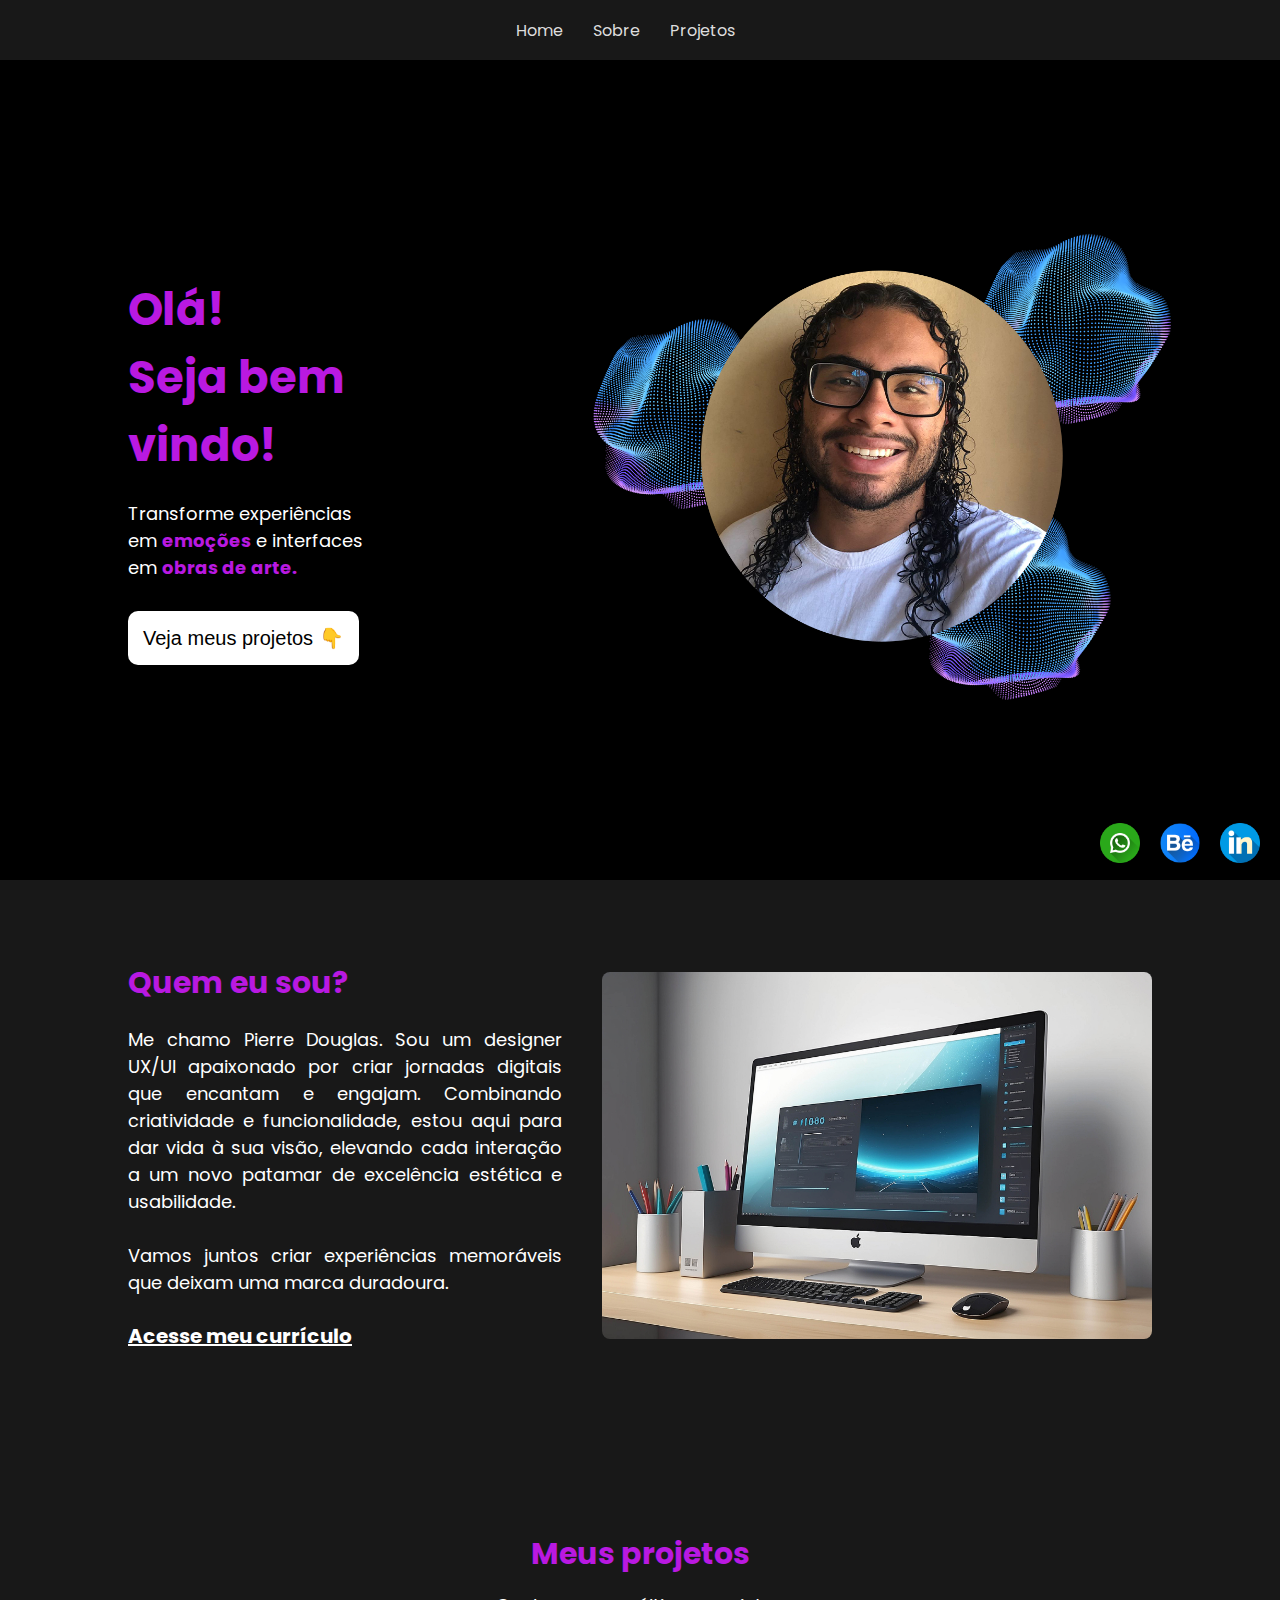
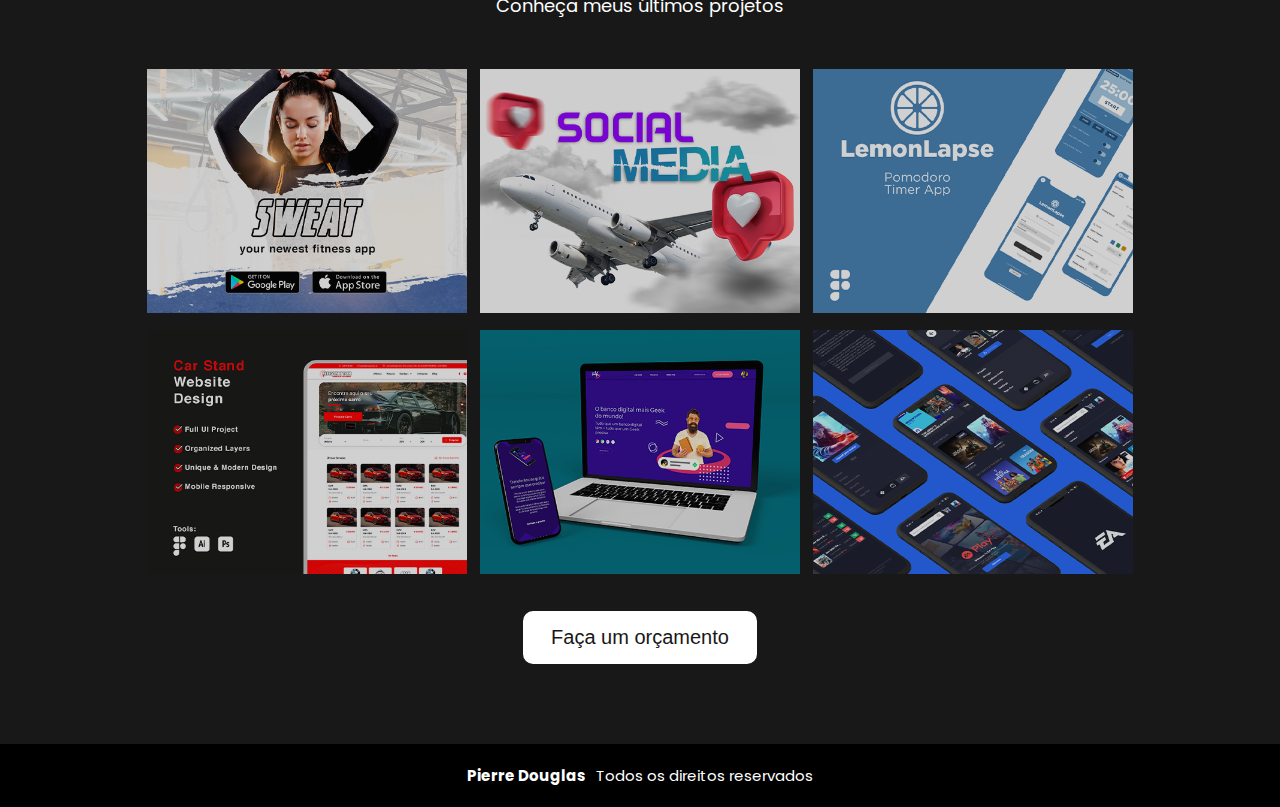
==== index.html @ c40a88bc "new" ====
<!DOCTYPE html>
<html lang="en">
<head>
    <meta charset="UTF-8">
    <meta name="viewport" content="width=device-width, initial-scale=1.0">

    <link rel="preconnect" href="https://fonts.googleapis.com">
    <link rel="preconnect" href="https://fonts.gstatic.com" crossorigin>
    <link href="https://fonts.googleapis.com/css2?family=Poppins:ital,wght@0,100;0,200;0,300;0,400;0,500;0,600;0,700;0,800;0,900;1,100;1,200;1,300;1,400;1,500;1,600;1,700;1,800;1,900&display=swap" rel="stylesheet">
<link rel="stylesheet" href="style.css" />
<link rel="icon" href="images/favicon.png" type="image/png">
    <title>Pierre Portfólio </title>
</head>
<body>
    
    <nav class="nav">
        <ul class="nav-list">
            <li>
                <a href="#Home">Home </a>
            </li>
            <li>
                <a href="#Sobre">Sobre</a>
            </li>
            <li>
                <a href="#Projetos">Projetos </a>
            </li>
        </ul>
    </nav>

    <section>

        <div class="icon">
            <a href="https://wa.me/5581995473404" target="_blank"> <img src="images/whatsapp.png" alt="Botão whatsapp" width="50px"></a>
            <a href="https://www.behance.net/pierredouglas" target="_blank"> <img src="images/behance.png" alt="Botão whatsapp" width="50px"></a>
            <a href="https://www.linkedin.com/in/pierre-douglas-designer/" target="_blank"> <img src="images/linkedin.png" alt="Botão whatsapp" width="50px"></a>
        </div>


    <section id="Home" class="main">
        <div>
            <h1>Olá! <br> Seja bem vindo!</h1>
            <p>Transforme experiências em <span  style="color: #b919e1; font-weight: bold;">emoções</span> e interfaces em <span style="color: #b919e1; font-weight: bold;">obras de arte.</span> </p>
            <a href="#Projetos">
                <button class="call-to-action">
                    Veja meus projetos 👇
                </button>
            </a>
        </div>
        <div class="imagem">
            <img src="images/pierre.png" width="600px" class="desktop-img" alt="">
        </div>
    </section>

    <section id="Sobre" class="about">
        <div>
            <h2>Quem eu sou?</h2>
            <p> Me chamo Pierre Douglas. Sou um designer UX/UI apaixonado por criar jornadas digitais que encantam e engajam. Combinando criatividade e funcionalidade, estou aqui para dar vida à sua visão, elevando cada interação a um novo patamar de excelência estética e usabilidade. <br> <br> Vamos juntos criar experiências memoráveis que deixam uma marca duradoura.</p>
              <br>
              <a href="https://docs.google.com/document/d/1nhNh8H4AuAUu5iuCCggR9GYhBog9UcaBTjgMEk11UwM" target="_blank" class="cu">Acesse meu currículo</a>  
        </div>
        <img src="images/tela.jpg" alt="">
    </section>

    <section id="Projetos" class="projects">
        <h2>Meus projetos</h2>
        <p>Conheça meus últimos projetos</p>

        <div class="project-list">
          <a href="https://www.behance.net/gallery/182804619/SWEAT-Mobile-Fitness-App" target="_blank"><img  src="images/1.png" alt=""></a>  
           <a href="https://www.behance.net/gallery/195529993/SOCIALMEDIA" target="_blank"><img src="images/2.png" alt=""></a> 
            <a href="https://www.behance.net/gallery/176402087/LemonLapse-Pomodoro-Timer-App" target="_blank"><img src="images/3.png" alt=""></a>
        </div>

        <div class="project-list">
           <a href="https://www.behance.net/gallery/195540351/Car-Stand-Website-UI-UX-Design" target="_blank"><img src="images/6.png" alt=""></a>
           <a href="https://www.behance.net/gallery/136677761/DIGITAL-BANK-UI-UX-DESIGN" target="_blank"><img src="images/4.png" alt=""></a> 
            <a href="https://www.behance.net/gallery/195944293/EA-APP-MOBILE-UX-UI-DESIGN-ELECTRONIC-GAMES-APP" target="_blank"><img src="images/5.png" alt=""></a>
        </div>

       <a href="https://wa.me/5581995473404" target="_blank"><button class="action">Faça um orçamento</button></a>
    </section>

   

    </section>


    
    <footer>
        <h3>
            <a href="#">Pierre Douglas</a>
        </h3>
        <p>Todos os direitos reservados</p>
    </footer>

    
</body>
</html>
---- style.css ----
*{
    margin: 0;
    padding: 0;
    outline: 0;
    box-sizing: border-box;
}

body{
    font-family: 'Poppins', sans-serif;
    --light-dark: #181818;
    --dark-dark: black;
    --main-text: #b919e1;
    --second-text: white;
}

html{
    scroll-behavior: smooth;
}



.nav{
    display: flex;
    background-color: var(--light-dark);
    height: 60px;
    width: 100%;
    justify-content: center;
    flex-direction: row;
    position: sticky;
    top: 0;
    z-index: 9;  
}

.nav-list{
    display: flex;
    align-items: center;
    list-style: none;
    margin-right: 30px;
}

.nav-list a{
    text-decoration: none;
    color: #ddd;
    padding: 15px;
}

.nav-list a:hover{
    color: white;
}

.main{
    width: 100%;
    background-color: black;
    height: calc(100vh - 80px);
    display: flex;
    align-items: center;
    padding-left: 10%;
}


.imagem{
    margin-left: 200px;
    margin-right: 100px;
}


.main h1{
    color: var(--main-text);
    font-size: 45px;
}

.main p{
    color: white;
    font-size: 18px;
    font-style: normal;
    margin-top: 20px;
    margin-bottom: 30px;
}
.call-to-action{
    cursor: pointer;
    background-color: white;
    border: 0;
    padding: 15px;
    border-radius: 10px;
    font-size: 20px;
    font-weight: lighter;
    transition: 1s;
}

.call-to-action:hover{
    transform: scale(1.1);
}

.cu{
    font-size: 20px;
    font-weight: bold;
    text-decoration: underline;
    color: var(--second-text);
}

.cu:hover{
    color: var(--main-text);
}

.about{
    background-color: var(--light-dark);
    width: 100%;
    padding-left: 10%;
    padding-right: 10%;
    padding-top: 80px;
    padding-bottom: 80px;
    display: flex;
    align-items: center;
    justify-content: space-between;
}

.about div{
    max-width: 50%;
    padding-right: 40px;
}

.about img{
    max-width: 550px;
    border-radius: 8px;
}

.about div h2{
    color: #b919e1;
    font-size: 30px;
    margin-bottom: 20px;
}

.about div p{
    color: var(--second-text);
    font-size: 18px;
    font-weight: normal;
    text-align: justify;
    text-justify: inter-word;
}

.projects{
    width: 100%;
    display: flex;
    flex-direction: column;
    align-items: center;
    justify-content: center;
    padding: 80px 0;
    background-color: var(--light-dark);
}
.projects h2{
    color: #b919e1;
    font-size: 30px;
    margin-bottom: 15px;
    margin-top: 20px;
}

.projects p{
    color: var(--second-text);
    font-size: 18px;
    margin-bottom: 50px;
    font-weight: normal;
}

.project-list {
    width: 100%;
    margin-bottom: 10px;
    display: flex;
    align-items: center;
    justify-content: center;
}

.project-list a {
    width: 25%; /* Distribute anchor width equally to maintain layout */
    margin-left: 0.5%;
    margin-right: 0.5%;
    text-decoration: none; /* Remove underline from anchor */
    opacity: 0.8;
    transition: opacity 0.8s;
}

.project-list a:hover {
    opacity: 1;
}

.project-list img {
    width: 100%; /* Make image fill the anchor */
}



.action{
    cursor: pointer;
    background-color: var(--second-text);
    border: 20px;
    margin-top: 20px;
    padding: 15px 28px;
    border-radius: 10px;
    font-size: 20px;
    font-weight: lighter;
    color: var(--light-dark);
    transition: 1s;
}
.action:hover{
    transform: scale(1.1);
}


.icon {
    position: fixed; /* Make the button fixed */
    bottom: 20px; /* Adjust the distance from the bottom as needed */
    right: 10px; /* Adjust the distance from the right as needed */
    display: flex;
    flex-direction: row;
    z-index: 999; /* Ensure the button stays on top of other elements */
}

.icon a{
    padding: 10px;
}

.icon a {
    display: block; /* Ensures the entire image area is clickable */
}

.icon img {
    width: 40px;
    height: auto;
    transition: transform 0.2s ease; /* Add a transition effect */
}

.icon a:hover img {
    transform: scale(1.1); /* Increase size on hover */
}


footer{
    width: 100%;
    background-color: var(--dark-dark);
    padding: 20px 0;
    display: flex;
    justify-content: center;
    align-items: center;
    color: white;
}
footer h3{
    font-size: 15px;
    font-weight: bold;
}

footer p{
    font-size: 15px;
    font-weight: normal;
    margin-left: 10px;
}

footer a{
    text-decoration: none;
    color: white;
}

@media (max-width:1050px){
    .main h1{
        font-size: 22px;
    }
    .main p{
        font-size: 16px;
    }

    .imagem{
        display: none;
    }


    
.about{
    flex-direction: column;
    padding-top: 80px;
    padding-left: 0;
    padding-right: 0;
    padding-bottom: 0;

}
.about div{
    max-width: 80%;
}
.about img{
    margin-top: 30px;
    width: 80%;
}
.about div h2{
    font-size: 22px;
}
.about p{
    font-size: 16px;
}



.project-list a {
    width: 45%; /* Reduzir a largura do link */
    margin: 5px; /* Ajustar a margem */
    margin-left: 10px;
    margin-right: 10px;
}

.projects h2 {
    font-size: 24px; /* Reduzir o tamanho do título */
}

.projects p {
    font-size: 16px; /* Reduzir o tamanho do parágrafo */
    margin-bottom: 30px; /* Ajustar a margem inferior */
}






footer{
    flex-direction: column;
    font-size: 20px;
    margin: 0px;
}
}
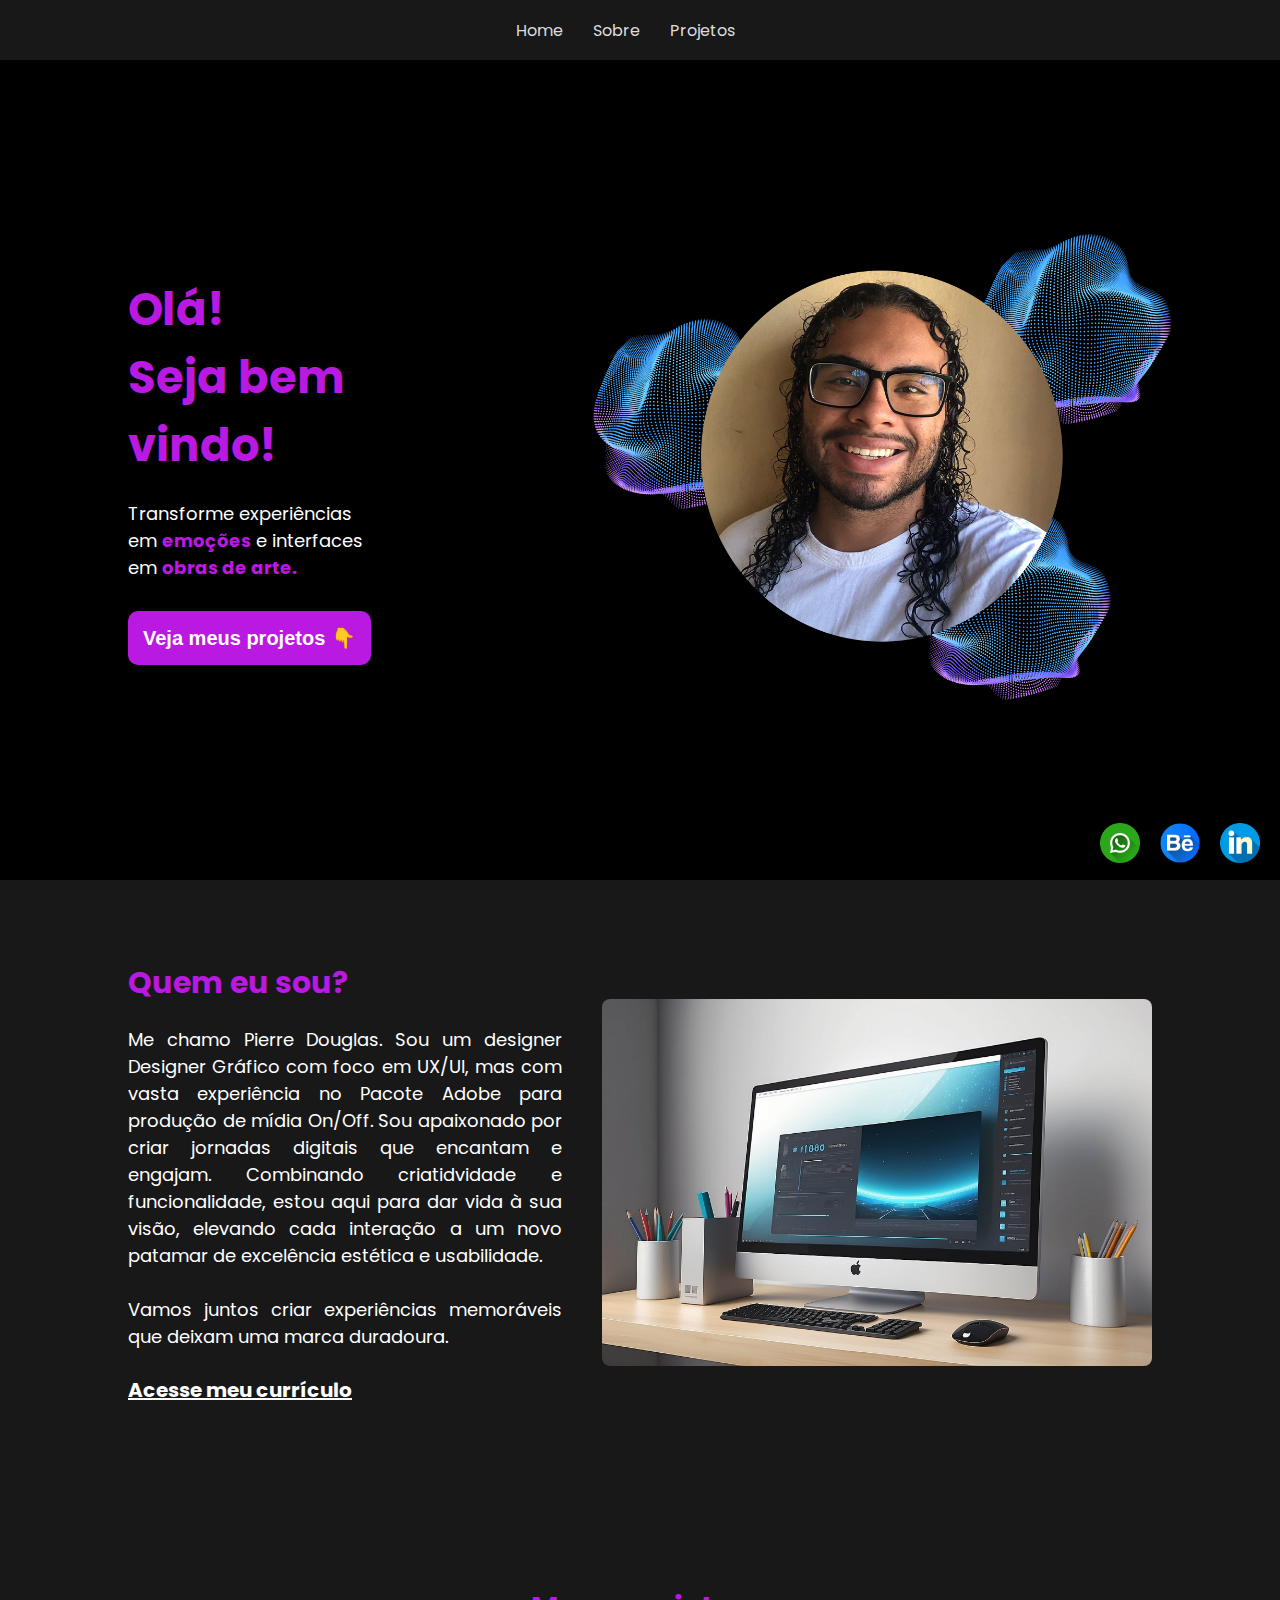
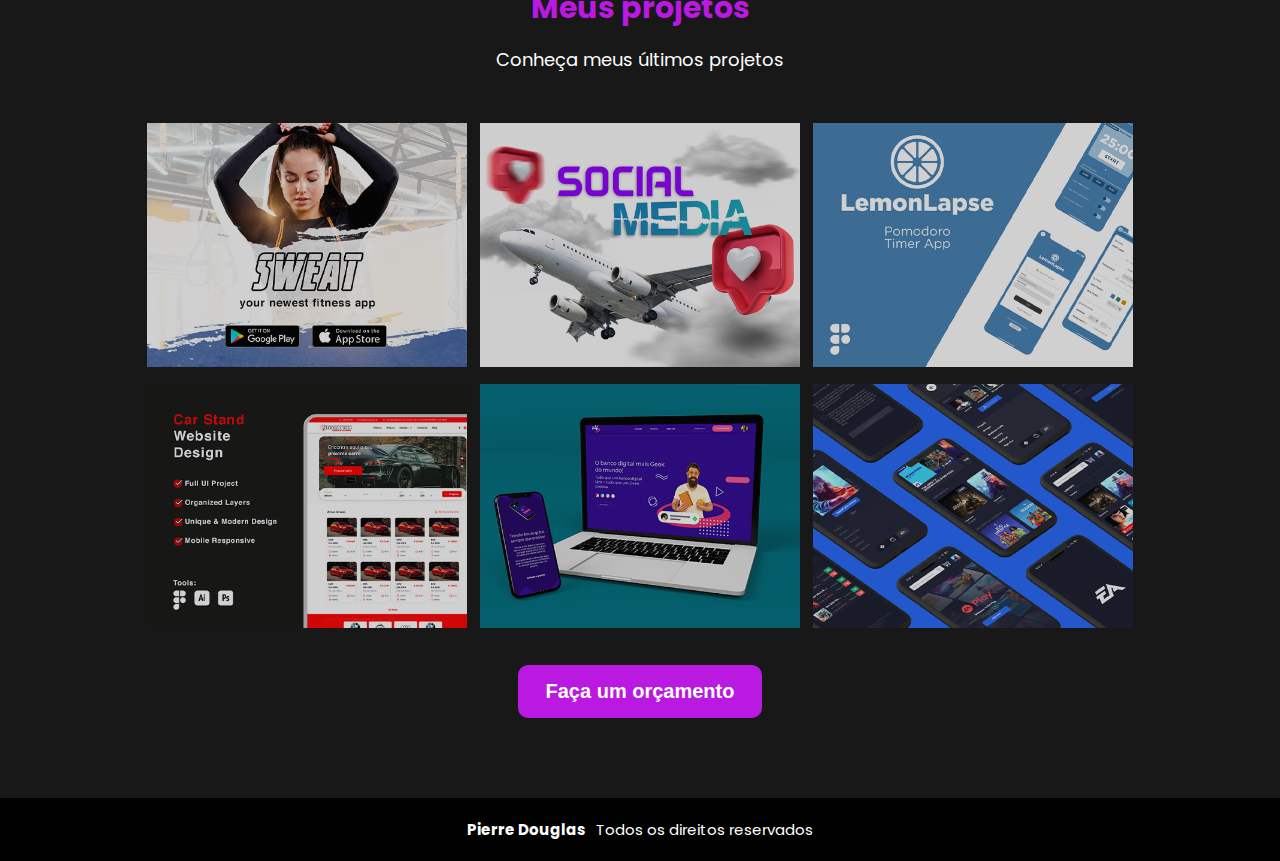
==== commit 37bd595f: "Update index.html" ====
--- a/index.html
+++ b/index.html
@@ -54,7 +54,7 @@
     <section id="Sobre" class="about">
         <div>
             <h2>Quem eu sou?</h2>
-            <p> Me chamo Pierre Douglas. Sou um designer UX/UI apaixonado por criar jornadas digitais que encantam e engajam. Combinando criatividade e funcionalidade, estou aqui para dar vida à sua visão, elevando cada interação a um novo patamar de excelência estética e usabilidade. <br> <br> Vamos juntos criar experiências memoráveis que deixam uma marca duradoura.</p>
+            <p> Me chamo Pierre Douglas. Sou um designer Designer Gráfico com foco em UX/UI, mas com vasta experiência no Pacote Adobe para produção de mídia On/Off. Sou apaixonado por criar jornadas digitais que encantam e engajam. Combinando criatidvidade e funcionalidade, estou aqui para dar vida à sua visão, elevando cada interação a um novo patamar de excelência estética e usabilidade. <br> <br> Vamos juntos criar experiências memoráveis que deixam uma marca duradoura.</p>
               <br>
               <a href="https://docs.google.com/document/d/1nhNh8H4AuAUu5iuCCggR9GYhBog9UcaBTjgMEk11UwM" target="_blank" class="cu">Acesse meu currículo</a>  
         </div>
--- a/style.css
+++ b/style.css
@@ -78,12 +78,13 @@
 }
 .call-to-action{
     cursor: pointer;
-    background-color: white;
+    background-color: var(--main-text);
     border: 0;
     padding: 15px;
     border-radius: 10px;
     font-size: 20px;
-    font-weight: lighter;
+    font-weight: bold;
+    color: var(--second-text);
     transition: 1s;
 }
 
@@ -170,10 +171,10 @@
 }
 
 .project-list a {
-    width: 25%; /* Distribute anchor width equally to maintain layout */
+    width: 25%; 
     margin-left: 0.5%;
     margin-right: 0.5%;
-    text-decoration: none; /* Remove underline from anchor */
+    text-decoration: none; 
     opacity: 0.8;
     transition: opacity 0.8s;
 }
@@ -183,21 +184,21 @@
 }
 
 .project-list img {
-    width: 100%; /* Make image fill the anchor */
+    width: 100%; 
 }
 
 
 
 .action{
     cursor: pointer;
-    background-color: var(--second-text);
+    background-color: var(--main-text);
     border: 20px;
     margin-top: 20px;
     padding: 15px 28px;
     border-radius: 10px;
     font-size: 20px;
-    font-weight: lighter;
-    color: var(--light-dark);
+    font-weight: bold;
+    color: var(--second-text);
     transition: 1s;
 }
 .action:hover{
@@ -206,12 +207,12 @@
 
 
 .icon {
-    position: fixed; /* Make the button fixed */
-    bottom: 20px; /* Adjust the distance from the bottom as needed */
-    right: 10px; /* Adjust the distance from the right as needed */
+    position: fixed; 
+    bottom: 20px; 
+    right: 10px; 
     display: flex;
     flex-direction: row;
-    z-index: 999; /* Ensure the button stays on top of other elements */
+    z-index: 999; 
 }
 
 .icon a{
@@ -219,17 +220,17 @@
 }
 
 .icon a {
-    display: block; /* Ensures the entire image area is clickable */
+    display: block; 
 }
 
 .icon img {
     width: 40px;
     height: auto;
-    transition: transform 0.2s ease; /* Add a transition effect */
+    transition: transform 0.2s ease; 
 }
 
 .icon a:hover img {
-    transform: scale(1.1); /* Increase size on hover */
+    transform: scale(1.1); 
 }
 
 
@@ -297,19 +298,19 @@
 
 
 .project-list a {
-    width: 45%; /* Reduzir a largura do link */
-    margin: 5px; /* Ajustar a margem */
+    width: 45%; 
+    margin: 5px; 
     margin-left: 10px;
     margin-right: 10px;
 }
 
 .projects h2 {
-    font-size: 24px; /* Reduzir o tamanho do título */
+    font-size: 24px; 
 }
 
 .projects p {
-    font-size: 16px; /* Reduzir o tamanho do parágrafo */
-    margin-bottom: 30px; /* Ajustar a margem inferior */
+    font-size: 16px; 
+    margin-bottom: 30px; 
 }
 
 
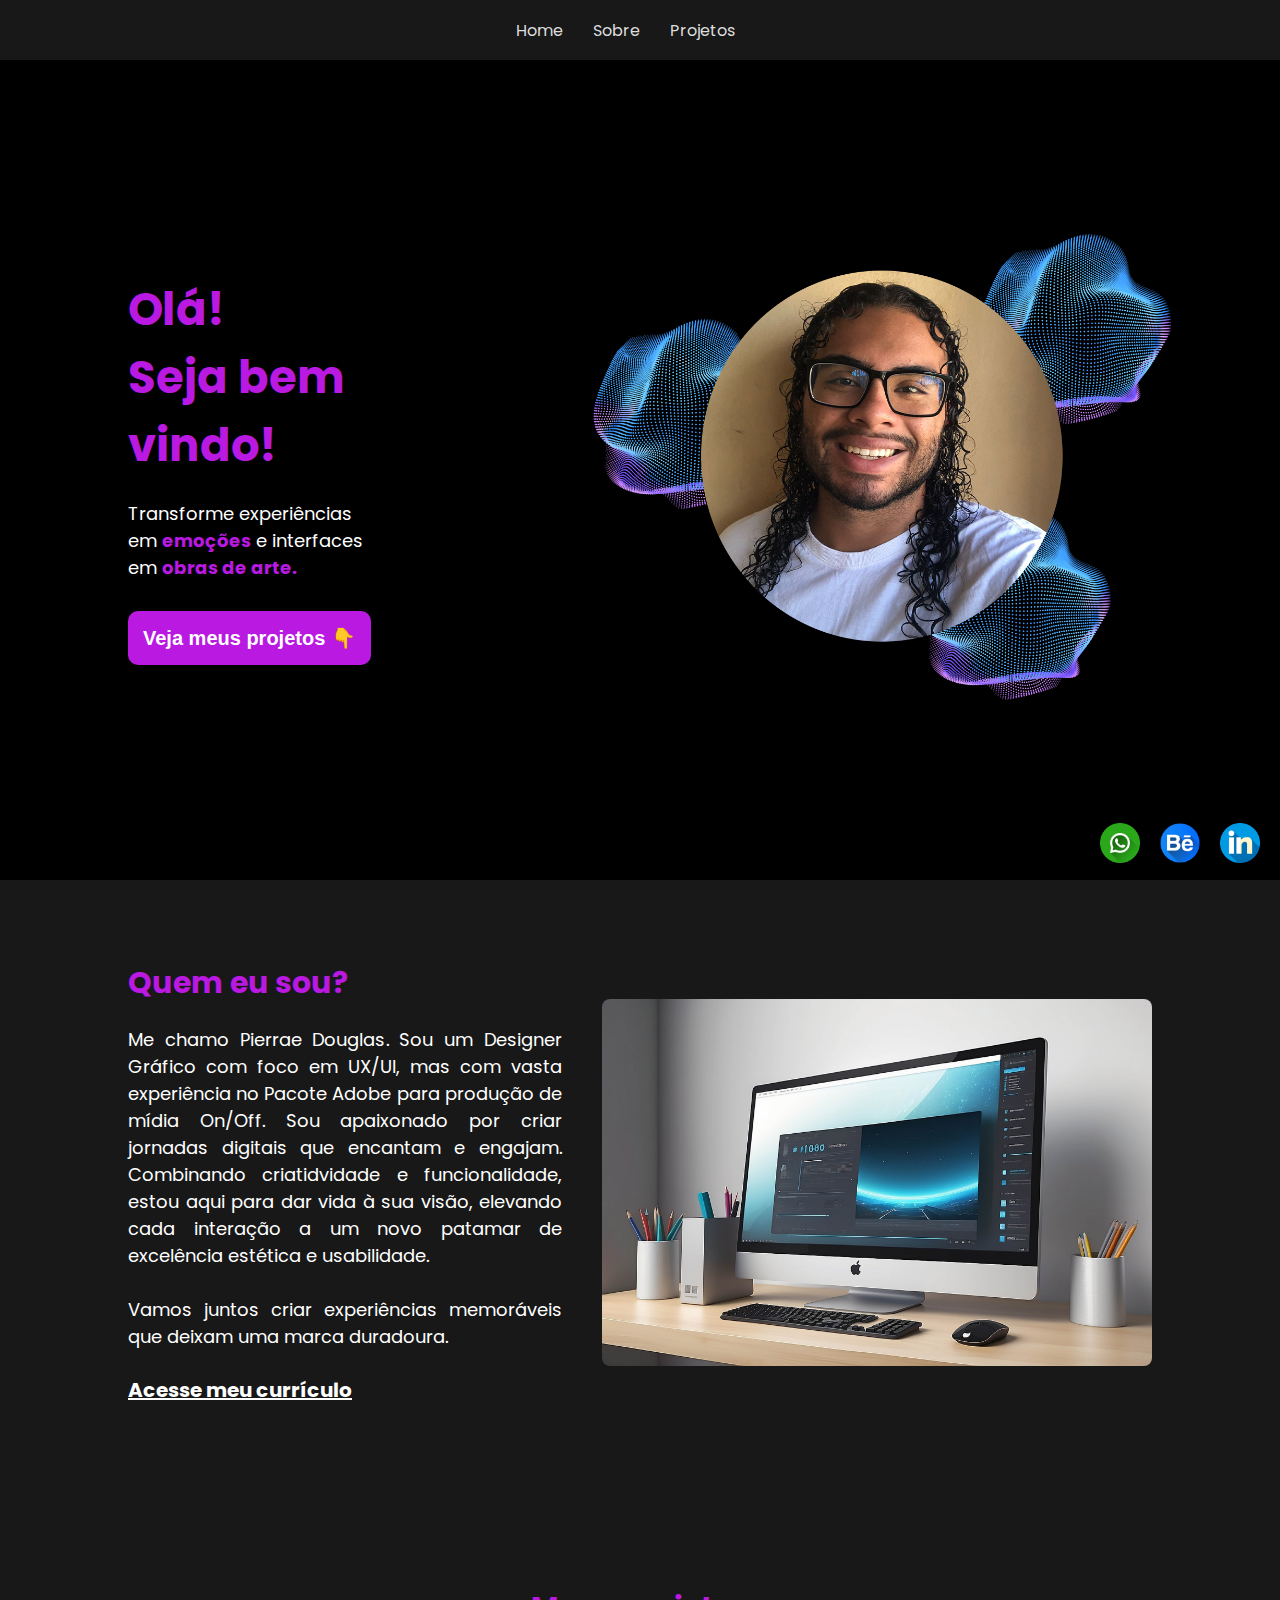
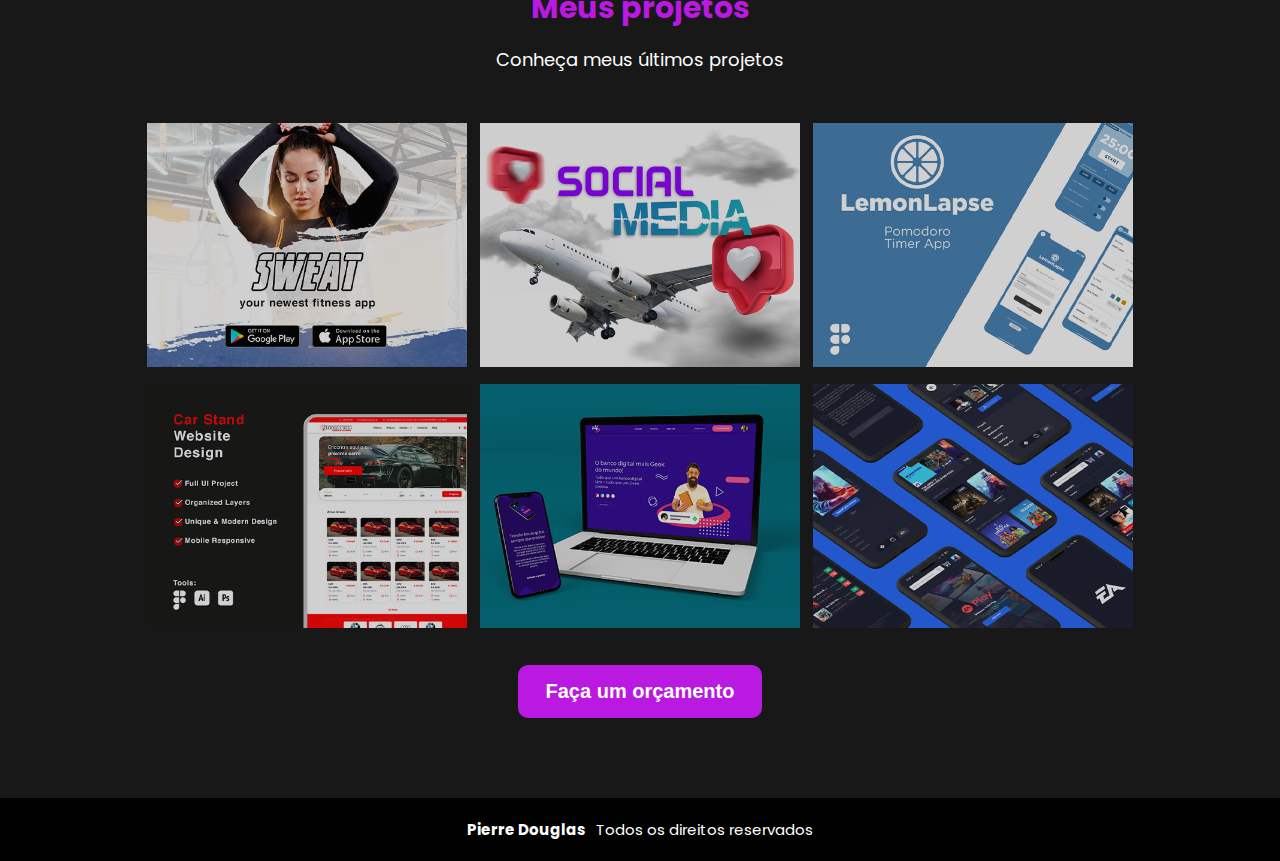
==== commit 42608ff3: "Update index.html" ====
--- a/index.html
+++ b/index.html
@@ -54,7 +54,7 @@
     <section id="Sobre" class="about">
         <div>
             <h2>Quem eu sou?</h2>
-            <p> Me chamo Pierre Douglas. Sou um designer Designer Gráfico com foco em UX/UI, mas com vasta experiência no Pacote Adobe para produção de mídia On/Off. Sou apaixonado por criar jornadas digitais que encantam e engajam. Combinando criatidvidade e funcionalidade, estou aqui para dar vida à sua visão, elevando cada interação a um novo patamar de excelência estética e usabilidade. <br> <br> Vamos juntos criar experiências memoráveis que deixam uma marca duradoura.</p>
+            <p> Me chamo Pierrae Douglas. Sou um Designer Gráfico com foco em UX/UI, mas com vasta experiência no Pacote Adobe para produção de mídia On/Off. Sou apaixonado por criar jornadas digitais que encantam e engajam. Combinando criatidvidade e funcionalidade, estou aqui para dar vida à sua visão, elevando cada interação a um novo patamar de excelência estética e usabilidade. <br> <br> Vamos juntos criar experiências memoráveis que deixam uma marca duradoura.</p>
               <br>
               <a href="https://docs.google.com/document/d/1nhNh8H4AuAUu5iuCCggR9GYhBog9UcaBTjgMEk11UwM" target="_blank" class="cu">Acesse meu currículo</a>  
         </div>
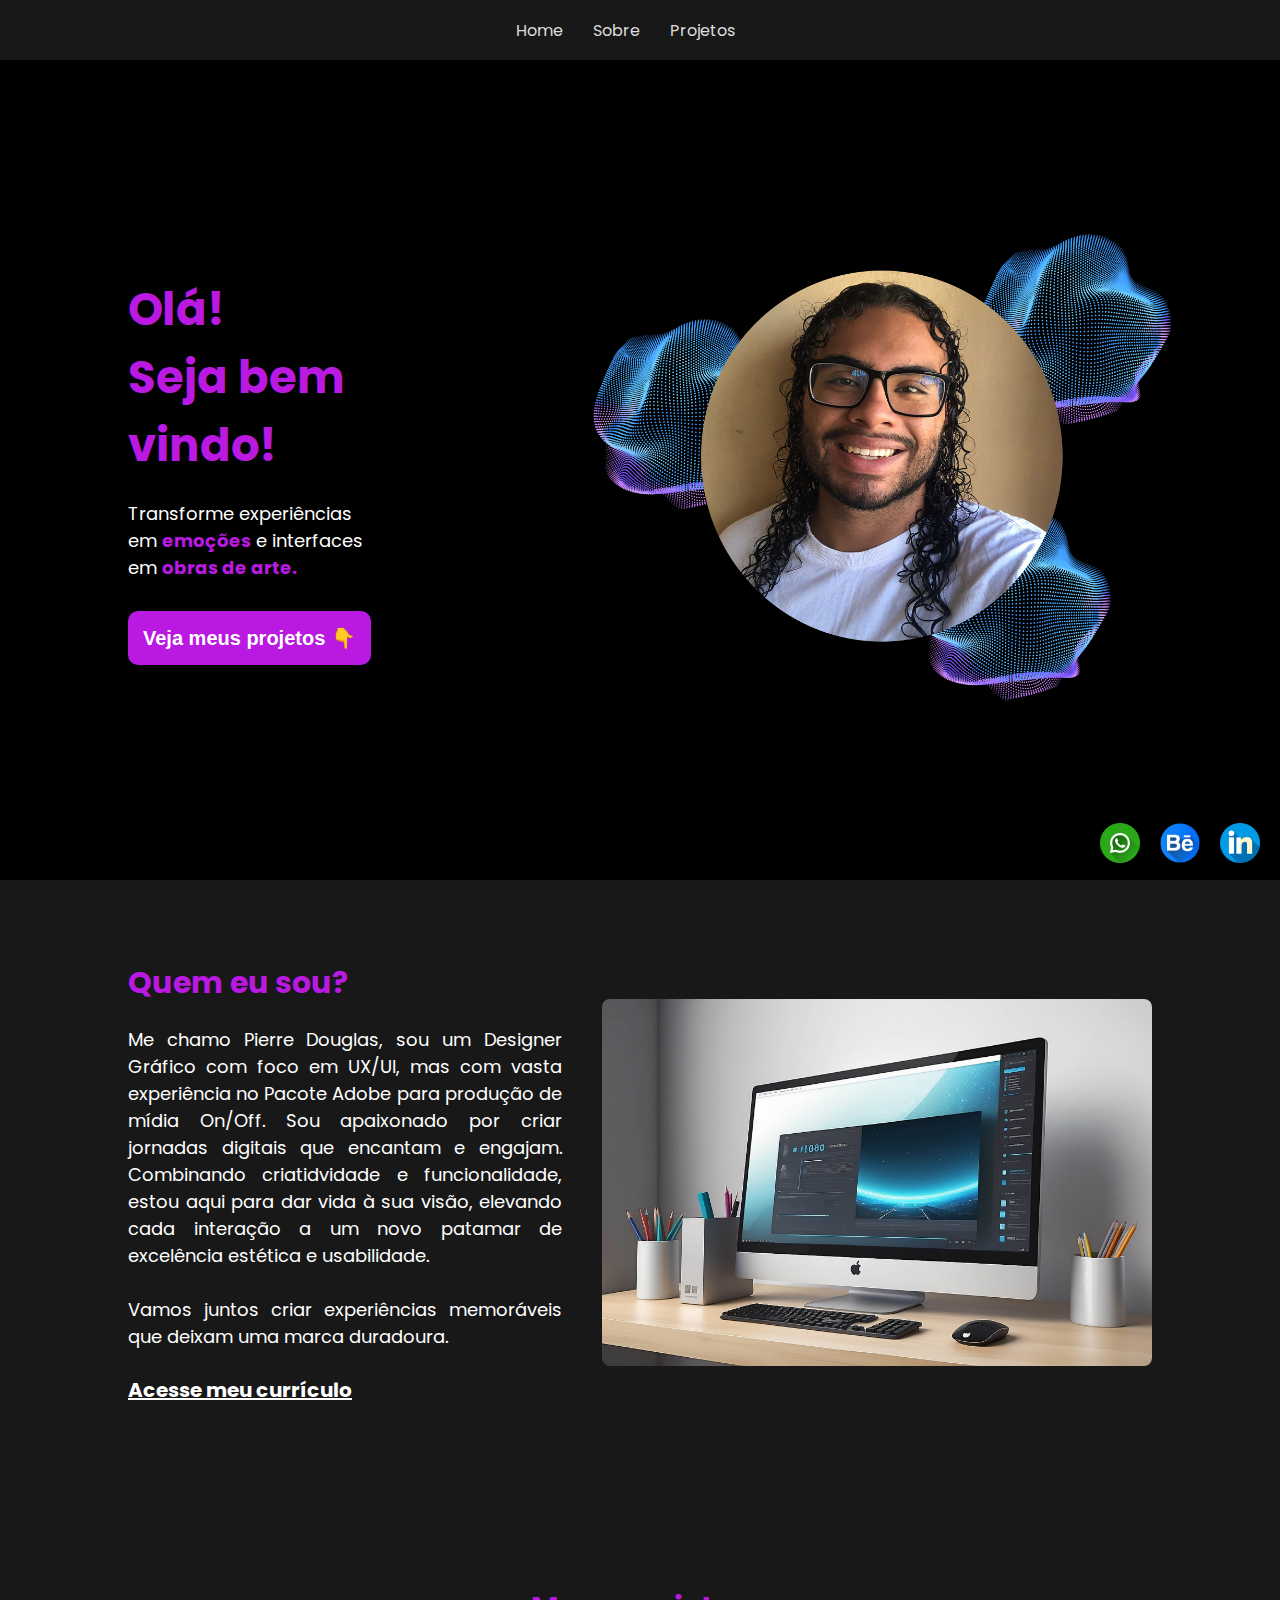
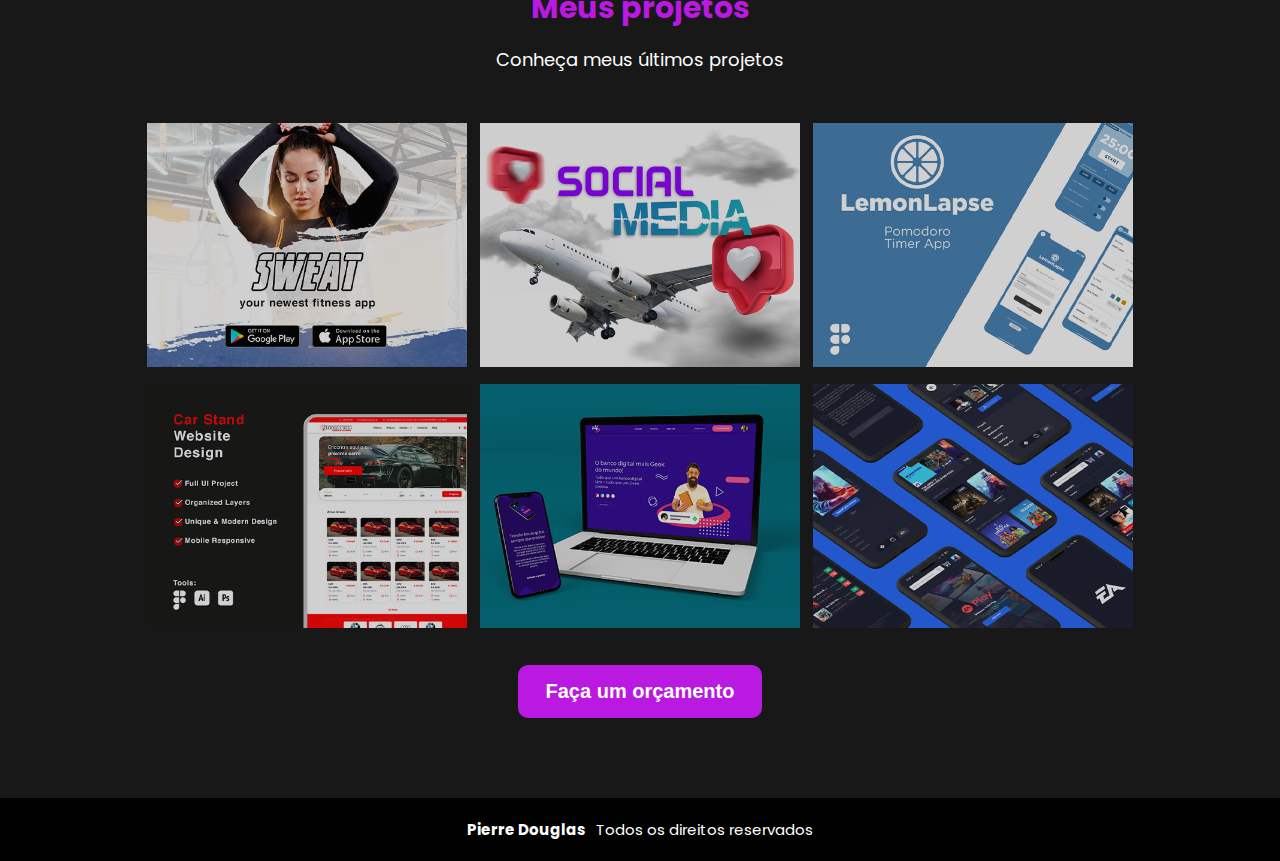
==== commit 19557af7: "Update index.html" ====
--- a/index.html
+++ b/index.html
@@ -54,7 +54,7 @@
     <section id="Sobre" class="about">
         <div>
             <h2>Quem eu sou?</h2>
-            <p> Me chamo Pierrae Douglas. Sou um Designer Gráfico com foco em UX/UI, mas com vasta experiência no Pacote Adobe para produção de mídia On/Off. Sou apaixonado por criar jornadas digitais que encantam e engajam. Combinando criatidvidade e funcionalidade, estou aqui para dar vida à sua visão, elevando cada interação a um novo patamar de excelência estética e usabilidade. <br> <br> Vamos juntos criar experiências memoráveis que deixam uma marca duradoura.</p>
+            <p> Me chamo Pierre Douglas, sou um Designer Gráfico com foco em UX/UI, mas com vasta experiência no Pacote Adobe para produção de mídia On/Off. Sou apaixonado por criar jornadas digitais que encantam e engajam. Combinando criatidvidade e funcionalidade, estou aqui para dar vida à sua visão, elevando cada interação a um novo patamar de excelência estética e usabilidade. <br> <br> Vamos juntos criar experiências memoráveis que deixam uma marca duradoura.</p>
               <br>
               <a href="https://docs.google.com/document/d/1nhNh8H4AuAUu5iuCCggR9GYhBog9UcaBTjgMEk11UwM" target="_blank" class="cu">Acesse meu currículo</a>  
         </div>
